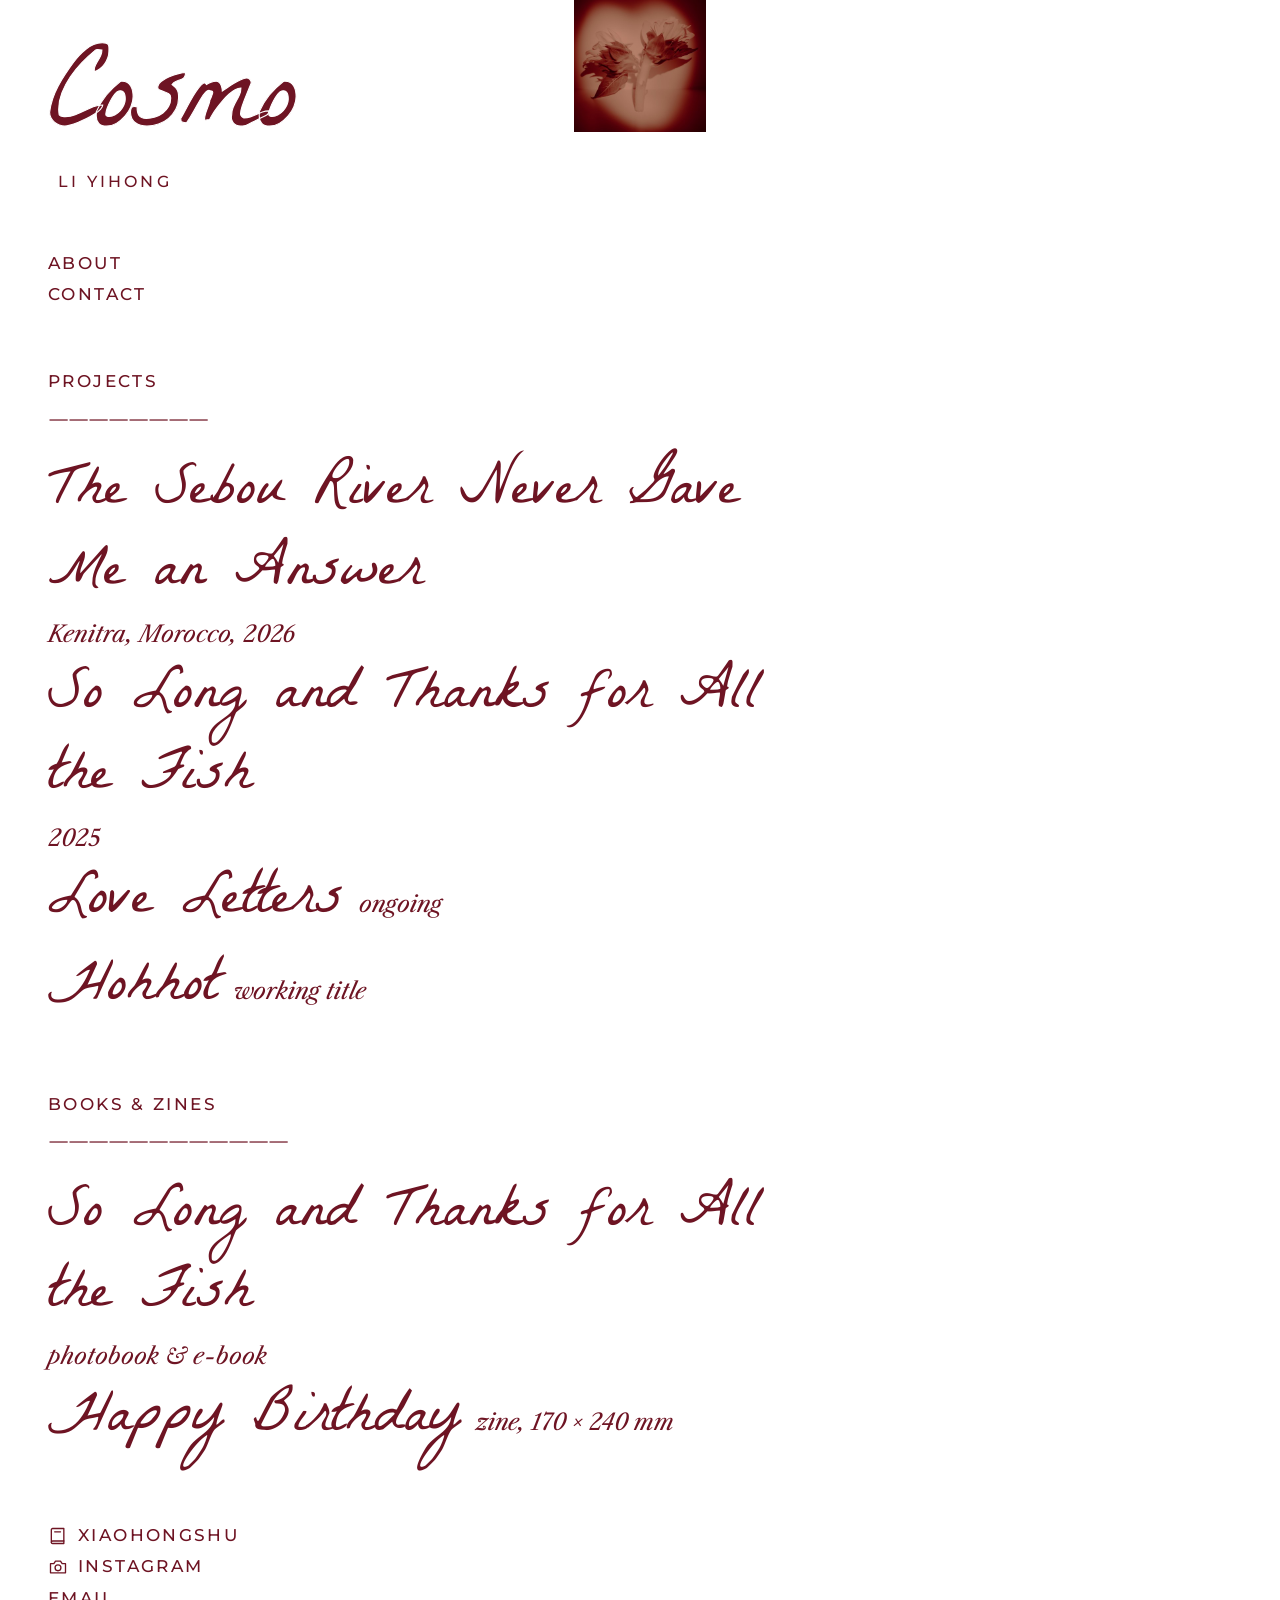
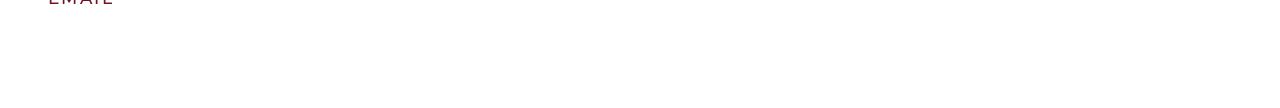
==== index.html @ 0ab09f91 "Add files via upload" ====
<!doctype html>
<html lang="en">
<head>
<meta charset="utf-8">
<meta name="viewport" content="width=device-width, initial-scale=1">
<title>Cosmo — Li Yihong</title>
<meta name="description" content="Cosmo (Li Yihong) — photographs, books and zines.">
<link rel="icon" href="/favicon.ico" sizes="any">
<link rel="icon" type="image/png" sizes="32x32" href="/favicon-32.png">
<link rel="apple-touch-icon" href="/apple-touch-icon.png">
<link rel="preconnect" href="https://fonts.googleapis.com">
<link rel="preconnect" href="https://fonts.gstatic.com" crossorigin>
<link href="https://fonts.googleapis.com/css2?family=La+Belle+Aurore&family=Libre+Caslon+Text:ital,wght@0,400;1,400&family=Montserrat:wght@400;500&family=Inter:ital,wght@0,400;0,500;1,400&display=swap" rel="stylesheet">
<link rel="stylesheet" href="/assets/style.css">
</head>
<body data-page="home">
<div class="home">
  <div class="emblem-wrap">
    <button type="button" class="emblem" id="emblem" aria-label="Change the small image"><img src="/images/emblem-sunflower.jpg" alt=""></button>
  </div>
  <div class="preview" id="preview" aria-hidden="true"><img src="/images/emblem-sunflower.jpg" alt=""></div>
  <div class="textblock">
    <a class="name" id="name" href="/" aria-label="Cosmo, Li Yihong — home"></a>
    <nav class="caps" aria-label="Main">
      <a href="/about.html">About</a>
      <a href="#" id="contact">Contact</a>
    </nav>
    <section class="list" aria-labelledby="projects-title">
      <div class="section-title" id="projects-title">Projects</div>
      <div class="rule" aria-hidden="true">————————</div>
      <div class="list" id="projects"></div>
    </section>
    <section class="list" aria-labelledby="books-title">
      <div class="section-title" id="books-title">Books &amp; Zines</div>
      <div class="rule" aria-hidden="true">————————————</div>
      <div class="list" id="books"></div>
    </section>
    <section class="caps social" id="social" aria-label="Elsewhere"></section>
  </div>
</div>
<script src="/assets/site.js"></script>
</body>
</html>
---- assets/style.css ----
/* Cosmo — site styles. Colours and fonts are set once here. */
:root {
  --ink: #6E1423;          /* wine red text */
  --bg: #FFFFFF;
  --hand: 'La Belle Aurore', cursive;
  --serif: 'Libre Caslon Text', Georgia, serif;
  --caps: 'Montserrat', sans-serif;
  --sans: 'Inter', system-ui, -apple-system, sans-serif;
}

* { box-sizing: border-box; }
html, body { margin: 0; background: var(--bg); color: var(--ink); }
body { -webkit-font-smoothing: antialiased; }
a { color: inherit; text-decoration: none; }
a:hover { text-decoration: underline; text-underline-offset: 4px; }
button { font: inherit; color: inherit; background: none; border: 0; padding: 0; cursor: pointer; }
a:focus-visible, button:focus-visible { outline: 2px solid currentColor; outline-offset: 3px; }
img { display: block; }

/* ---------- small image, sticky at the top centre ---------- */
.emblem-wrap { position: sticky; top: 0; height: 0; z-index: 20; }
.emblem { position: absolute; left: 50%; top: 0; transform: translateX(-50%); display: block; }
.emblem img { width: 108px; height: 108px; object-fit: cover; }
.home .emblem img { width: 132px; height: 132px; }

/* ---------- name + pinyin ---------- */
.name { display: inline-flex; flex-direction: column; align-items: flex-start; text-decoration: none !important; }
.name-cosmo { font-family: var(--hand); font-weight: 400; line-height: 1; letter-spacing: -0.06em; white-space: nowrap; }
.name-pinyin { font-weight: 500; letter-spacing: 0.2em; line-height: 1; }

/* ================= HOME ================= */
.home { position: relative; min-height: 100vh; font-family: var(--serif); font-size: 20px; line-height: 1.6; padding: 44px 48px 96px; overflow-x: clip; }
.home .emblem-wrap { margin: -44px 0 44px; }
.home .textblock { position: relative; z-index: 2; display: flex; flex-direction: column; gap: 60px; max-width: 66%; min-width: min(100%, 560px); }
.home .name-cosmo { font-size: 126px; -webkit-text-stroke: 1.1px var(--bg); }
.home .name-pinyin { font-family: var(--caps); font-size: 16px; margin: 4px 0 0 10px; }
.caps { font-family: var(--caps); font-size: 17px; font-weight: 500; letter-spacing: 0.14em; text-transform: uppercase; display: flex; flex-direction: column; gap: 4px; }
.section-title { font-family: var(--caps); font-size: 17px; font-weight: 500; letter-spacing: 0.14em; text-transform: uppercase; }
.rule { margin-bottom: 14px; letter-spacing: -0.05em; }
.list { display: flex; flex-direction: column; gap: 6px; }
.item { display: flex; flex-wrap: wrap; align-items: baseline; column-gap: 16px; text-decoration: none !important; }
.item-title { font-family: var(--hand); font-size: 60px; line-height: 1.35; text-decoration-thickness: 1px; text-underline-offset: 8px; }
.item:hover .item-title, .item.is-hover .item-title { text-decoration: underline; }
.item-note { font-size: 23px; font-style: italic; }
.social a { display: inline-flex; align-items: center; gap: 10px; }
.preview { position: absolute; right: 2.5%; top: 240px; width: 28%; max-width: 440px; z-index: 1; pointer-events: none; opacity: 0; transition: opacity .25s ease; }
.preview.show { opacity: 1; }
.preview img { width: 100%; height: auto; }

/* ================= PROJECT ================= */
.page { position: relative; min-height: 100vh; font-family: var(--sans); font-size: 13px; line-height: 1.6; padding: 0 30px 60px; }
.page-head { display: flex; align-items: center; min-height: 132px; }
.page .name-cosmo { font-size: 44px; }
.page .name-pinyin { font-family: var(--sans); font-size: 9px; margin: 2px 0 0 6px; }
.project-title { font-weight: 500; padding: 8px 0 18px; }
.grid { display: flex; gap: 10px; align-items: flex-start; }
.grid .col { flex: 1 1 0; min-width: 0; }
.tile { margin: 0 0 18px; display: flex; flex-direction: column; gap: 6px; }
.tile button { display: block; width: 100%; }
.tile img { width: 100%; height: auto; }
.tile figcaption, .small-caption { font-size: 11px; opacity: .75; white-space: pre; }

/* single image view (overlay) */
.viewer[hidden] { display: none; }
.viewer { font-family: var(--sans); font-size: 13px; position: fixed; inset: 0; z-index: 30; background: var(--bg); overflow: auto; overscroll-behavior: contain; display: flex; align-items: center; justify-content: center; padding: 40px 30px 96px; }
.viewer figure { margin: 0; display: flex; flex-direction: column; align-items: flex-start; gap: 12px; max-width: 58vw; }
.viewer .back { min-height: 44px; min-width: 44px; font-size: 20px; letter-spacing: -0.08em; text-align: left; }
.viewer img { max-width: 58vw; max-height: 62vh; width: auto; height: auto; object-fit: contain; }
.viewer figcaption { align-self: stretch; display: flex; flex-direction: column; align-items: center; gap: 6px; text-align: center; padding-top: 10px; }
.viewer .hand { margin: 0; font-family: var(--hand); font-size: 26px; line-height: 1.5; }
body.lock { overflow: hidden; }

/* page number bottom-left, previous/next bottom-right */
.pgnum { position: fixed; left: 30px; bottom: 28px; font-size: 12px; letter-spacing: .06em; }
.pgnav { position: fixed; right: 30px; bottom: 16px; display: flex; gap: 18px; font-size: 12px; }
.pgnav button { min-height: 44px; }
.pgnav button[aria-disabled="true"] { opacity: .3; cursor: default; }
.statement .pgnum, .statement .pgnav { position: absolute; }

/* ================= STATEMENT / ABOUT ================= */
.statement { padding-bottom: 120px; }
.article { max-width: 620px; margin: 64px auto 0; display: flex; flex-direction: column; gap: 36px; }
.article-head { display: flex; flex-direction: column; gap: 6px; border-bottom: 1px solid var(--ink); padding-bottom: 18px; }
.label { font-size: 11px; letter-spacing: .1em; text-transform: uppercase; }
.article h1 { margin: 0; font-size: 30px; font-weight: 500; line-height: 1.2; letter-spacing: -0.01em; }
.article .year { font-size: 15px; }
.body { display: flex; flex-direction: column; gap: 22px; font-size: 17px; line-height: 1.7; }
.body p { margin: 0; }
.info { margin: 0; display: grid; grid-template-columns: 140px minmax(0, 1fr); row-gap: 6px; column-gap: 16px; font-size: 13px; }
.info dt { opacity: .75; }
.info dd { margin: 0; }
.notes { margin: 0; padding-left: 18px; font-size: 12px; opacity: .75; display: flex; flex-direction: column; gap: 4px; }

/* ================= PHONE ================= */
@media (max-width: 700px) {
  .home { padding: 96px 20px 56px; }
  .home .emblem-wrap { margin: -96px 0 96px; }
  .home .emblem img { width: 72px; height: 72px; }
  .preview { display: none; }
  .home .textblock { max-width: 100%; min-width: 0; gap: 24px; }
  .home .name-cosmo { font-size: 42px; -webkit-text-stroke: 0; }
  .home .name-pinyin { font-size: 12px; margin-left: 4px; }
  .item-title { font-size: 20px; line-height: 1.45; }
  .item-note, .caps, .section-title { font-size: 12px; }
  .social svg { width: 14px; height: 14px; }

  .page { padding: 0 16px 48px; }
  .page-head { min-height: 96px; }
  .emblem img { width: 72px; height: 72px; }
  .viewer { padding: 40px 16px 96px; }
  .viewer figure, .viewer img { max-width: 92vw; }
  .viewer img { max-height: 58vh; }
  .viewer .hand { font-size: 22px; }
  .pgnum { left: 16px; }
  .pgnav { right: 16px; }

  .statement { padding: 0 20px 110px; }
  .article { margin-top: 28px; gap: 28px; }
  .article h1 { font-size: 24px; }
  .body { font-size: 16px; }
  .info { grid-template-columns: 96px minmax(0, 1fr); }
}
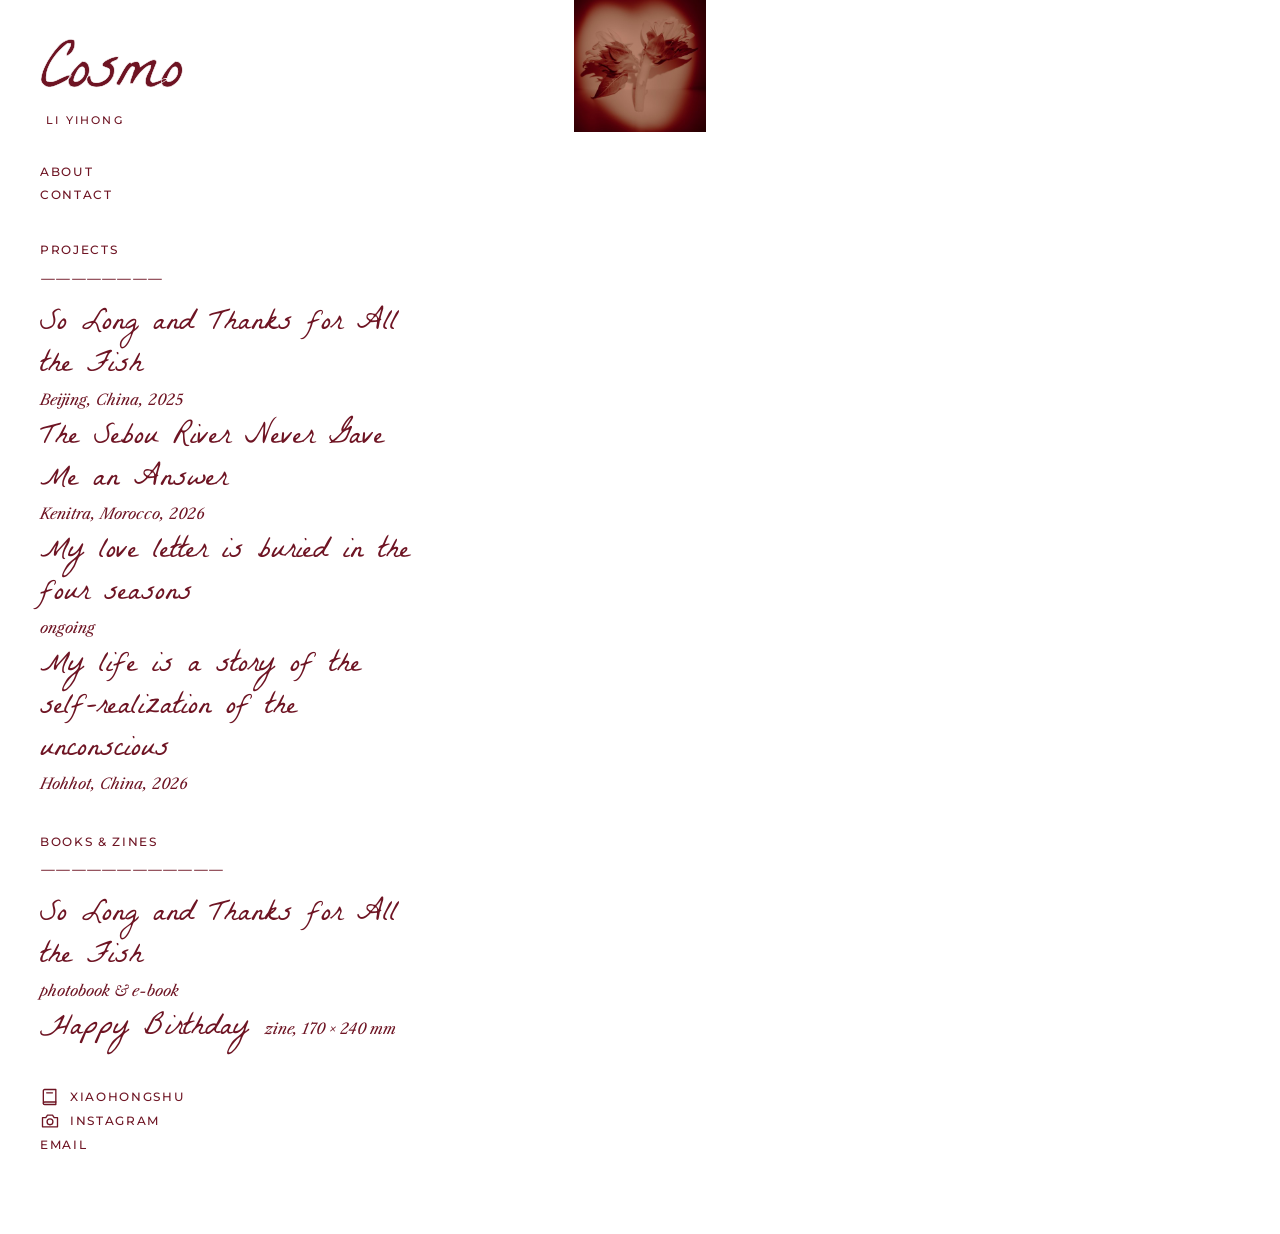
==== commit 7a2f1843: "Add files via upload" ====
--- a/index.html
+++ b/index.html
@@ -18,7 +18,6 @@
   <div class="emblem-wrap">
     <button type="button" class="emblem" id="emblem" aria-label="Change the small image"><img src="/images/emblem-sunflower.jpg" alt=""></button>
   </div>
-  <div class="preview" id="preview" aria-hidden="true"><img src="/images/emblem-sunflower.jpg" alt=""></div>
   <div class="textblock">
     <a class="name" id="name" href="/" aria-label="Cosmo, Li Yihong — home"></a>
     <nav class="caps" aria-label="Main">
--- a/assets/style.css
+++ b/assets/style.css
@@ -29,21 +29,21 @@
 .name-pinyin { font-weight: 500; letter-spacing: 0.2em; line-height: 1; }
 
 /* ================= HOME ================= */
-.home { position: relative; min-height: 100vh; font-family: var(--serif); font-size: 20px; line-height: 1.6; padding: 44px 48px 96px; overflow-x: clip; }
-.home .emblem-wrap { margin: -44px 0 44px; }
-.home .textblock { position: relative; z-index: 2; display: flex; flex-direction: column; gap: 60px; max-width: 66%; min-width: min(100%, 560px); }
-.home .name-cosmo { font-size: 126px; -webkit-text-stroke: 1.1px var(--bg); }
-.home .name-pinyin { font-family: var(--caps); font-size: 16px; margin: 4px 0 0 10px; }
-.caps { font-family: var(--caps); font-size: 17px; font-weight: 500; letter-spacing: 0.14em; text-transform: uppercase; display: flex; flex-direction: column; gap: 4px; }
-.section-title { font-family: var(--caps); font-size: 17px; font-weight: 500; letter-spacing: 0.14em; text-transform: uppercase; }
-.rule { margin-bottom: 14px; letter-spacing: -0.05em; }
+.home { position: relative; min-height: 100vh; font-family: var(--serif); font-size: 15px; line-height: 1.6; padding: 40px 40px 80px; overflow-x: clip; }
+.home .emblem-wrap { margin: -40px 0 40px; }
+.home .textblock { position: relative; z-index: 2; display: flex; flex-direction: column; gap: 36px; max-width: 32%; min-width: min(100%, 360px); }
+.home .name-cosmo { font-size: 72px; -webkit-text-stroke: 0.6px var(--bg); }
+.home .name-pinyin { font-family: var(--caps); font-size: 11px; margin: 3px 0 0 6px; }
+.caps { font-family: var(--caps); font-size: 12px; font-weight: 500; letter-spacing: 0.14em; text-transform: uppercase; display: flex; flex-direction: column; gap: 4px; }
+.section-title { font-family: var(--caps); font-size: 12px; font-weight: 500; letter-spacing: 0.14em; text-transform: uppercase; }
+.rule { margin-bottom: 8px; letter-spacing: -0.05em; }
 .list { display: flex; flex-direction: column; gap: 6px; }
 .item { display: flex; flex-wrap: wrap; align-items: baseline; column-gap: 16px; text-decoration: none !important; }
-.item-title { font-family: var(--hand); font-size: 60px; line-height: 1.35; text-decoration-thickness: 1px; text-underline-offset: 8px; }
+.item-title { font-family: var(--hand); font-size: 30px; line-height: 1.4; text-decoration-thickness: 1px; text-underline-offset: 8px; }
 .item:hover .item-title, .item.is-hover .item-title { text-decoration: underline; }
-.item-note { font-size: 23px; font-style: italic; }
+.item-note { font-size: 15px; font-style: italic; }
 .social a { display: inline-flex; align-items: center; gap: 10px; }
-.preview { position: absolute; right: 2.5%; top: 240px; width: 28%; max-width: 440px; z-index: 1; pointer-events: none; opacity: 0; transition: opacity .25s ease; }
+.preview { position: absolute; right: 6%; top: 180px; width: 40%; max-width: 620px; z-index: 1; pointer-events: none; opacity: 0; transition: opacity .25s ease; }
 .preview.show { opacity: 1; }
 .preview img { width: 100%; height: auto; }
 
